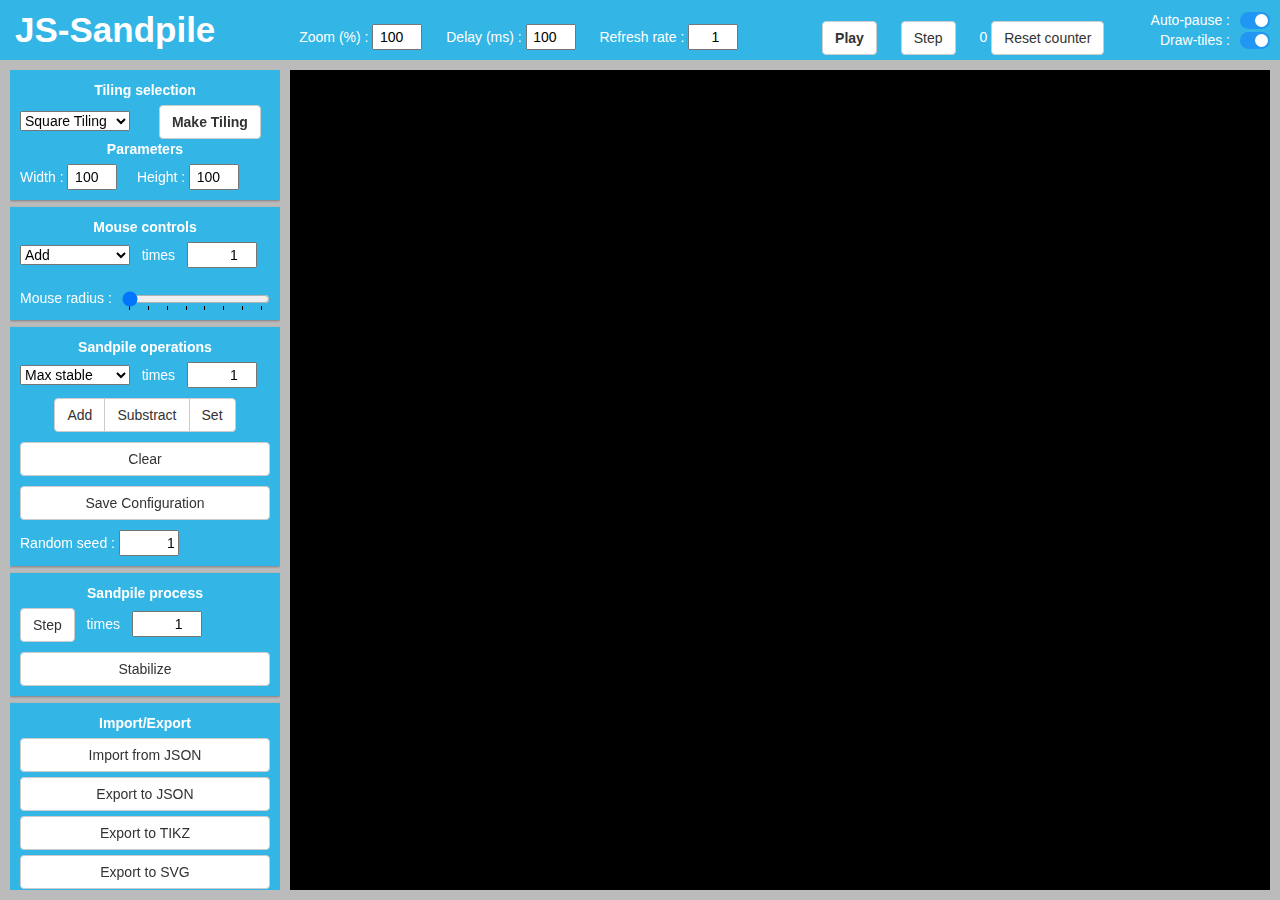
==== JS-Sandpile.html @ 8fccafa8 "Update JS-Sandpile.html" ====
<!DOCTYPE html>
<head>
	<meta charset="UTF-8">
	<title>JS-Sandpile</title>
	<link rel="icon" href="favicon.ico" />

	<!-- ####################################################### CSS IMPORTS -->
	<style>
		@import "./css/bootstrap.min.css";
		@import "./css/scrollbar.css";
		@import "./css/modal.css";
		@import "./css/elements.css";
	</style>
</head>
<body>
	<!-- ################################################################ UPPER BAR -->
	<header>
		<span style="margin-left:10px; margin-right:80px; font-size:35px; font-weight:bold;">JS-Sandpile</span>
		Zoom (%) :
			<input type="number" id="zoomLevel" style="margin-right:20px" oninput="set_zoom(this)" value="100" max="9999" step="10"/>
		Delay (ms) :
			<input type="number" id="delay" style="margin-right:20px" value="100" oninput="changeDelay(this);" min="0" max="10000"/>
		Refresh rate :
			<input type="number" id="IPF" style="margin-right:80px" value="1" oninput="changeIPS(this);" min="1" max="999"/>
		<button id="playButton" onclick="playPause(this)" class="btn btn-default" style="margin-right:20px; font-weight:bold;">Play</button>
		<button onclick="step()" style="margin-right:20px" class="btn btn-default">Step</button>
        <span id="number_of_steps"></span>
		<button onclick="reset_number_of_steps()" style="margin-right:20px" class="btn btn-default">Reset counter</button>

		<!-- <button id="stabilizeButton"  onclick="stabTiling()" class="btn btn-primary">Stabilize</button> -->

		<!-- Upper right alignment -->
		<span style="position:absolute; top:10px; right:50px"> Auto-pause : </span>
			<label class="switch" style="position:absolute; top:12px; right:10px">
			  <input type="checkbox" id="pauseToggle" checked = "true">
			  <span class="slider round"></span>
			</label>

		<!-- Upper right alignment -->
		<span style="position:absolute; top:30px; right:50px"> Draw-tiles : </span>
			<label class="switch" style="position:absolute; top:32px; right:10px">
			  <input type="checkbox" id="wireFrameToggle" oninput="enableWireFrame(this);" checked = "true">
			  <span class="slider round"></span>
			</label>

	</header>

	<!-- ################################################################ CONTROL (LEFT) BAR -->
	<nav>

		<!-- ############################################################ Main Controls -->
		<div id="main controls" class="controlGroup">
			<p class="groupTitle">Tiling selection</p>
				<select id="TilingSelect" onchange="hideParams()">
					<optgroup label="Regular">
						<option value="sqTiling">Square Tiling</option>
						<option value="hexTiling">Hexagonal Tiling</option>
						<option value="triTiling">Triangular Tiling</option>
						<option value="diamondTiling">Diamond Tiling</option>
						<option value="rectanglesTiling">Rectangles Tiling</option>
						<option value="crossTiling">Cross Tiling</option>
						<option value="prismPentTiling">Prismatic Pentagonal Tiling</option>
						<option value="gammaTiling">Gamma Tiling</option>
						<option value="travertinTiling">Travertin Tiling</option>
						<option value="rhombTriHex">Rhombitrihexagonal Tiling</option>
					</optgroup>
					<optgroup label="Cut and Project (via Mutligrid)">
						<option value="PenroseCutandproject">Penrose P3 (rhombus)</option>
						<option value="AmmannBeenkerCutandproject">Ammann-Beenker</option>
						<option value="TwelveFoldCutandproject">12-fold</option>
						<option value="nfold_simple">n-fold</option>
						<option value="GoldenOctogonalCutandproject">Golden octogonal (random shift)</option>
						<option value="RauzyCutandproject">Rauzy (random shift)</option>
					</optgroup>
					<optgroup label="Substitution: Penrose P2 (kite-dart)">
						<option value="P2sunbysubst">Sun</option>
						<option value="P2starbysubst">Star</option>
						<option value="P2lasercut">Laser-cut (adds knotches+engravings)</option>
					</optgroup>
					<optgroup label="Substitution: Penrose P3 (rhombus)">
						<option value="P3sunbysubst">Sun</option>
						<option value="P3star1bysubst">Star1</option>
						<option value="P3star2bysubst">Star2</option>
						<option value="P3sunbysubstNeighFatThin">Sun with fat-thin neighborhood</option>
						<option value="P3sunbysubstNeighFatFatThinThin">Sun with fat-fat thin-thin neighborhood</option>
						<option value="P3sunbysubstNeighNoFatFat">Sun with no-fat-fat neighborhood</option>
						<option value="P3sunbysubstNeighNoThinThin">Sun with no-thin-thin neighborhood</option>
						<option value="P3lasercut">Laser-cut (adds knotches+engravings)</option>
					</optgroup>
					<optgroup label="Substitution: Penrose P0 (from Robinson triangles)">
						<option value="penrose0">Half-kite</option>
						<option value="HKKDPenrose">Half-kite P2 (kite-dart)</option>
						<option value="HDKDPenrose">Half-dart P2 (kite-dart)</option>
						<option value="SunKDPenrose">Sun P2 (kite-dart)</option>
						<option value="StarKDPenrose">Star P2 (kite-dart)</option>
						<option value="HKRPenrose">Half-kite P3 (rhombus)</option>
						<option value="HDRPenrose">Half-dart P3 (rhombus)</option>
						<option value="SunRPenrose">Sun P3 (rhombus)</option>
						<option value="StarRPenrose">Star P3 (rhombus)</option>
					</optgroup>
					<optgroup label="Substitution: Others">
						<option value="A5bysubst">Ammann-Beenker</option>
						<option value="BB1bysubst">Birds and Bees 1</option>
						<option value="TriangleIncenter">Triangle Incenter</option>
						<option value="equithirdsSubstitution">Equithirds</option>
						<option value="stampflisSubstitution">Stampfli's 12-fold 1</option>
						<option value="A3bysubst">Ammann A3</option>
						<option value="DiamondTriangle">Diamond Triangle</option>
						<option value="bowtieHexaSubstitution">Bowtie Hexagon</option>
					</optgroup>
					<optgroup label="Symmetry Free">
						<option value="sqD2">D2 Square</option>
						<option value="sqD4">D4 Square</option>
					</optgroup>
					<optgroup label="Misc.">
						<option value="sqTilingMoore">Square Moore</option>
						<option value="sqTilingCircle">Square Tiling croped to circle</option>
						<option value="pythagorean">Pythagorean</option>
						<option value="truncSq">Truncated Square</option>
						<option value="truncSqTiling">Truncated Square v2</option>
						<option value="cairoPenta">Cairo Pentagonal</option>
						<option value="mooreSubset">Moore Subset</option>
					</optgroup>
					<optgroup label="Others">
						<option value="voronoiDiagram">Voronoi Diagram</option>
					</optgroup>

				</select>

				<!--<form id="postCustom" enctype="multipart/form-data" action="/upload/image" method="post">
					<input type="file" id="inputCustom" accept=".png,.jpg,.jpeg,.bmp" style="display:none;" />
				</form>-->
			<button onclick='drawTiling()' style="margin-left:25px; font-weight:bold;" class="btn btn-default">Make Tiling</button>
			<br>


			<!-- Tiling-specific controls -->
			<p class="groupTitle" id="paramTitle">Parameters</p>
			<!-- Square controls -->
			<div id="paramHide">
				<span id="p_width">
				Width :
					<input type="number" id="cW" min="0" value="100" style="width: 50px;" />
				</span>

				<span id="p_height">
				&nbsp; &nbsp; Height :
					<input type="number" id="cH" min="0" value="100" style="width: 50px;" />
				<br></span>

				<span id="p_size" style="display:none;">
				Size :
					<input type="number" id="size" min="0" value="20" style="width: 50px;" />
				<br></span>

				<!-- control for the n-fold cut-and-project tilings -->
				<span id="p_order" style="display:none;">
				Order :
					<input type="number" id="order" min="3" value="5" style="width=50px;" />
				<br></span>

				<!-- control for the selection of crop method for cut-and-project tilings -->
				<span id="p_cropMethod" style="display:none">
				Crop method :
					<select id="cropMethod">
                        <option value="maxCoord"> L&#8734; (maximum coordinate) </option>
                        <option value="sumCoord"> L1 (sum of coordinates) </option>
                        <option value="euclideanNorm"> L2 (Euclidean norm) </option>
					</select>
				<br></span>

				<!-- substitution controls -->
				<span id="p_iterations" style="display:none;">
				Iterations :
					<input type="number" style="width: 50px;" id="penroseIt" min="0" value="4"/>
				<br></span>

				<!-- laser cut controls -->

				<span id="p_knotchA" style="display:none;">
				Knotch type A :
					<select id="knotchA">
						<option value="trapezoid"> trapezoid </option>
						<option value="claw"> claw </option>
				  	    <option value="none"> none </option>
					</select>
				<br></span>

				<span id="p_knotchB" style="display:none;">
				Knotch type B :
					<select id="knotchB">
						<option value="trapezoid"> trapezoid </option>
						<option value="claw"> claw </option>
				  	    <option value="none"> none </option>
					</select>
				<br></span>

				<span id="p_kwidth" style="display:none;">
				Knotch width [0,1]:
					<input type="number" step=0.01 style="width: 50px;" id="kwidth" min="0" max="1" value="0.2"/>
				<br></span>

				<span id="p_kposi" style="display:none;">
				  Knotch position [0,1] :
				  <input type="number" step=0.01 style="width: 50px;" id="kposi" min="0" max="1" value="0.5"/>
				<br></span>

				<span id="p_kposlist" style="display:none;">
				Knotch position :
				  <select id="kposlist">
				  	<option value="along"> along engravings </option>
				  	<option value="center"> center of sides </option>
				  </select>
				<br></span>

				<span id="p_lineplace" style="display:none;">
				Line position [0,1]:
					<input type="number" step=0.01 style="width: 50px;" id="lineplace" min="0" max="1" value="0.22"/>
				<br></span>

				<span id="p_linespace" style="display:none;">
				Line space [0,1]:
					<input type="number" step=0.01 style="width: 50px;" id="linespace" min="0" max="1" value="0.04"/>
				<br></span>

				<!-- control for the Moore subneighborhoods -->
				<span id="p_subneighborhood" style="display:none;">
				Sub-neighborhood :
					<input type="number" id="subneighborhood" min="1" max="255" value="39" style="width=50px;" />
				<br></span>

				<!-- indicate which neighbors function to use -->
				<span id="p_neighborFunc" style="display:none;">
				Neighbor function :
				<select id="neighborFunc">
					<option title="One grain to each edge" value=0> To each edge </option>
					<option title="One grain to each neighbor and edge in the void" value=1> To each neighbor </option>
					<option title="One grain to each shared edge part and edge in the void" value=2> To each shared part </option>
				</select>
				<br></span>
			</div>
		</div> <!-- Main controls  -->

		<!-- ############################################################ Mouse Controls -->
		<div id="mouse controls" class="controlGroup">
			<p class="groupTitle">Mouse controls</p>
			<select id="mouseOperation">
			  <option value="addOne">Add</option>
			  <option value="rmOne">Remove</option>
			  <option value="setOne">Set</option>
			  <option value="select">Select</option>
			</select>
			<div id="maskMouseRepeat" style="display:inline;">
			&nbsp;&nbsp;times&nbsp;&nbsp;
			<input type="number" id="mouseOperationRepeat" value="1" min="0" max="999999"style="width: 70px;" />
			</div>
			<br><br>
			<div style="display:flex;">
			  Mouse radius :
			  <input type="range" min="1" max="8" value="1" step="1" id="brushRange" style="width:150px;margin-left:10px;" list="steplist">
			  <datalist id="steplist">
				<option>1</option>
				<option>2</option>
				<option>3</option>
				<option>4</option>
				<option>5</option>
				<option>6</option>
				<option>7</option>
				<option>8</option>
			</datalist>
			</div>
		</div> <!-- Mouse controls -->

		<!-- ############################################################ Operations / Secondary Controls -->
		<div id="secondary controls" class="controlGroup">
			<p class="groupTitle">Sandpile operations</p>
			<select id="complexOperationValue">
			  <option value="MaxS">Max stable</option>
			  <option value="OneE">One Everywhere</option>
			  <option value="Dual">Dual</option>
			  <option value="Iden">Identity</option>
			  <option value="Inve">Inverse</option>
			  <option value="Rand">Random</option>
			  <option value="Burn">Burning</option>
			</select>
			<div id="complexTimesMask" style="display:inline;">
				&nbsp;&nbsp;times&nbsp;&nbsp;
				<input type="number" id="complexOperationRepeat" min="0" value="1" max="999999" style="width: 70px;" />
			</div>
			<br>
			<div style="margin-left:auto; margin-right:auto; display:table; margin-top:10px;" class="btn-group">
				<button id="complexOperationAdd" onclick="complexOperationAdd()" class="btn btn-default">Add</button>

				<button id="complexOperationSub" onclick="complexOperationSub()" class="btn btn-default">Substract</button>

				<button id="complexOperationSet" onclick="complexOperationSet()" class="btn btn-default">Set</button>
			</div>
			<button onclick="clearTiling()" class="btn btn-default" style="margin-top:10px;display: table;width: -webkit-fill-available;">Clear</button>
			<button id="saveConfig" onclick="saveConfiguration()" style="margin-top:10px;display: table;width: -webkit-fill-available;;" class="btn btn-default">Save Configuration</button>

			<!-- Random Seeding -->
			<div id="seedMask" style="margin-top:10px;">
				Random seed :
				<input id="randSeed" value="1" oninput="changeSeed(this);" style="width: 60px;" />
			</div>
		</div> <!-- Operations controls -->

		<!-- ############################################################ Stabilization -->
		<div class="controlGroup">
			<p class="groupTitle">Sandpile process</p>
		    <button onclick="steps()" class="btn btn-default">Step</button>
			&nbsp;&nbsp;times&nbsp;&nbsp;
			<input type="number" id="stepsRepeat" value="1" min="1" max="999999"style="width: 70px;" />
            <br>
			<div style="margin-left:auto; margin-right:auto; margin-top:10px; display:grid">
		        <button onclick="stabTiling()" class="btn btn-default">Stabilize</button>
            </div>
        </div>

		<!-- ############################################################ Import/Export -->
		<div class="controlGroup">
			<!-- File importing -->
			<p class="groupTitle">Import/Export</p>
			<div style="margin-left:auto; margin-right:auto; display:grid">
				<label for="files" class="btn btn-default">
					Import from JSON
				</label>
				<button id="createjson" style="margin-top:5px;" class="btn btn-default">Export to JSON</button>
				<button id="createtikz" style="margin-top:5px;" class="btn btn-default">Export to TIKZ</button>
				<button id="createsvg" style="margin-top:5px;" class="btn btn-default">Export to SVG</button>
				<button id="createsvglasercut" style="margin-top:5px;" class="btn btn-default">Export to SVG for laser cut</button>
			    <div style="margin-top:10px;margin-left:auto;margin-right:0;">
				Side length :
				<input type="number" id="SL" min="0" value="20" step="0.1" style="width: 60px;" />
                </div>
			    <div style="margin-left:auto;margin-right:0;">
				Side width :
				<input type="number" id="SW" min="0" value="2" step="0.1" style="width: 60px;" />
                </div>
			    <div style="margin-left:auto;margin-right:0;">
				Height :
				<input type="number" id="H" min="0" value="3" step="0.1" style="width: 60px;" />
                </div>
			    <div style="margin-left:auto;margin-right:0;">
				Hole radius :
				<input type="number" id="HR" min="0" value="1.2" step="0.1" style="width: 60px;" />
                </div>
				<button id="createopenscad" style="margin-top:5px;" class="btn btn-default">Export to openscad for 3d print</button>
				<label for="filesPIC" class="btn btn-default" style="margin-top:5px;">
					Square Tiling from image
				</label>
			</div>

			<!-- File button not displayed, and a JS command clicks on them. -->
			<input type="file" id="files" name="files[]" accept=".JSON" multiple style="display:none;" />
			<input type="file" id="filesPIC" name="files2[]" accept=".png,.jpg,.jpeg,.bmp" multiple style="display:none;" />
			<output id="list" style="display:none;"></output>

			<a download="sandpile.json" id="downloadlink" style="display: none">Download</a>
        </div>

		<!-- ############################################################ Misc Controls -->
		<div class="controlGroup">
			<p class="groupTitle">Misc controls</p>
			<button id="colorButton"  style="margin-left:auto;margin-right:auto;display:block;" class="btn btn-default">Change colors</button>
        </div>

		<!-- ############################################################ Informations -->
		<div  class="controlGroup" style="height:400px; position:relative;">
			<p class="groupTitle">Informations</p>

			<span id="tileInfo">Selected tile info</span>

			<br>
			<button id="statsButton" style="position:absolute; top:32px; right:10px;" onclick="show_stats()" class="btn btn-default"> Get stats </button>
			<br>
			<p id="statsInfo"></p>

			<button id="createStats" style="position:absolute; bottom:10px; left:10px;" class="btn btn-default">Stabilization stats file</button>
        </div>

		<!-- ############################################################ Roundness -->
		<div class="controlGroup" style="height:360px;">
			<p class="groupTitle">Roundness</p>
            <!-- Animate -->
			Animate :
			<label class="switch" style="margin-top:5px">
			  <input type="checkbox" id="roundAnimate" checked = "true">
			  <span class="slider round"></span>
			</label>
            <!-- Roundness buttons-->
			<div style="margin-left:auto; margin-right:auto; display:grid">
              <!-- Roundness file -->
              <button id="createRoundness" style="margin-top:5px;" class="btn btn-default">Compute roundness file</button>
              <!-- Roundness fast -->
              <button id="createRoundnessFast" style="margin-top:5px;" class="btn btn-default">Fast (circle shrink only)</button>
              <!-- Export frontier to tikz -->
              <button id="export_frontierTikz" onclick="export_frontierTikz()" style="margin-top:5px;" class="btn btn-default">Export frontier to TIKZ</button>
            </div>
            <!-- Show radii and current roundness -->
            <div style="margin-top:10px;">
              <!-- Radii -->
              Show Xscribed radii :
			  <label class="switch" style="">
			    <input type="checkbox" id="radiiShow" oninput="radii(this);">
			    <span class="slider round"></span>
			  </label>
              <br>
              <!-- Roundness now -->
              Show current roundness :
			  <label class="switch" style="">
			    <input type="checkbox" id="roundShow" oninput="roundness(this);">
			    <span class="slider round"></span>
			  </label>
              <br>
              <p id="radiiInfo" style="margin-top:5px;"><br><br></p>
              <p id="roundInfo" style="margin-top:5px;"><br><br></p>
            </div>
        </div>

		<!-- ############################################################ Harmonics -->
		<div class="controlGroup">
			<p class="groupTitle">Harmonics</p>
            <!-- Harmonics -->
			<select id="harmonicValue" style="width:100px">
			  <option value="1A">1A</option>
			  <option value="1B">1B</option>
			  <option value="2A">2A</option>
			  <option value="2B">2B</option>
			  <option value="3A">3A</option>
			  <option value="3B">3B</option>
			  <option value="4A">4A</option>
			  <option value="4B">4B</option>
			</select>
			<button onclick='currentTiling.apply_harmonic()' style="margin-left:10px;" class="btn btn-default ">Apply Harmonic</button>
            <br />
        </div>

		<!-- ############################################################ Batch procesings -->
		<div class="controlGroup">
			<p class="groupTitle">Batch processings</p>
			<div style="margin-left:auto; margin-right:auto; display:grid">
              <button id="batch_identities" onclick="batch_identities()" style="margin-top:5px;font-family: monospace;" class="btn btn-default">batch_identities()</button>
              <button id="batch_roundness" onclick="batch_roundness()" style="margin-top:5px;font-family: monospace;" class="btn btn-default">batch_roundness()</button>
              <button id="batch_frontiers" onclick="batch_frontiers()" style="margin-top:5px;font-family: monospace;" class="btn btn-default">batch_frontiers()</button>
              <button id="batch_identities_diff" onclick="batch_identities_diff()" style="margin-top:5px;font-family: monospace;" class="btn btn-default">batch_identities_diff()</button>
            </div>
        </div>

		<!-- ############################################################ Credits -->
		<div class="credits">
          <img src="./css/cc-heart.png" style="height:16px">
          <a href="https://creativecommons.org/licenses/by/4.0/">CC-BY</a><br />
          Valentin Darrigo<br />
          Jeremy Fersula<br />
          Kevin Perrot<br />
          See the <a href="https://github.com/huacayacauh/JS-Sandpile/wiki">wiki</a>
          and <a href="https://github.com/huacayacauh/JS-Sandpile/">code</a> on github
		</div>

	</nav> <!-- ######################################################### End of Control bar -->


	<!-- ################################################################ Color picking window -->
	<div id="colors" class="modal">
	  <div class="modal-content">
		<span class="close">&times;</span>
	  </div>
	</div>

	<!-- ################################################################ Canvas -->
	<div class="canvasDiv" id="canvasHolder">
	</div>

	<!-- ################################################################ JS Imports -->
	<script src="./js/Utils/jquery.min.js"></script>
	<script src="./js/Utils/three.min.js"></script>
	<script src="./js/Utils/OrthographicTrackballControls.js"></script>
	<script src="./js/Utils/bootstrap.min.js"></script>
	<script src="./js/Utils/earcut.js"></script>
    <script src="./js/Utils/Geometry.js"></script>
    <script src="./js/Utils/Matrix.js"></script>
    <script src="./js/Utils/Combinatorics.js"></script>
    <script src="./js/Utils/Crop.js"></script>
	<script src="./js/Utils/jszip.min.js"></script>
	<script src="./js/Utils/FileSaver.min.js"></script>
	<script src="./js/Utils/gpu-browser.min.js"></script>

	<script src="./js/Tiling.js"></script>

	<script src="./js/TilingPresets/HexTiling.js"></script>
	<script src="./js/TilingPresets/TriTiling.js"></script>
	<script src="./js/TilingPresets/PenroseTiling.js"></script>
	<script src="./js/TilingPresets/CustomSquareTiling.js"></script>
	<script src="./js/TilingPresets/SquareTiling.js"></script>
	<script src="./js/TilingPresets/Pythagorean.js"></script>
	<script src="./js/TilingPresets/TruncSquare.js"></script>
	<script src="./js/TilingPresets/CairoPentagonal.js"></script>
	<script src="./js/TilingPresets/PenroseP0.js"></script>
	<script src="./js/TilingPresets/DiamondTiling.js"></script>
	<script src="./js/TilingPresets/RectanglesTiling.js"></script>
	<script src="./js/TilingPresets/CrossTiling.js"></script>
	<script src="./js/TilingPresets/PrismPentagonalTiling.js"></script>
	<script src="./js/TilingPresets/GammaTiling.js"></script>
	<script src="./js/TilingPresets/TravertinTiling.js"></script>
	<script src="./js/TilingPresets/TruncatedSquareTiling.js"></script>
	<script src="./js/TilingPresets/RhombitrihexagonalTiling.js"></script>

    <script src="./js/TilingPresets/SubstitutionAPI.js"></script>
    <script src="./js/TilingPresets/PenroseP2Substitution.js"></script>
    <script src="./js/TilingPresets/PenroseP3Substitution.js"></script>
    <script src="./js/TilingPresets/AmmannBeenkerA5Substitution.js"></script>
    <script src="./js/TilingPresets/BirdsBeesSubstitution.js"></script>
    <script src="./js/TilingPresets/TriangleSubstitution.js"></script>
	<script src="./js/TilingPresets/EquithirdsSubstitution.js"></script>
	<script src="./js/TilingPresets/StampflisSubstitution.js"></script>
	<script src="./js/TilingPresets/DiamondTriangleSubstitution.js"></script>
	<script src="./js/TilingPresets/AmmannA3Substitution.js"></script>
	<script src="./js/TilingPresets/BowtieHexagonSubstitution.js"></script>

    <script src="./js/TilingPresets/CutAndProjectViaMultigrid.js"></script>

	<script src="./js/TilingPresets/MooreSubsets.js"></script>

	<script src="./js/TilingPresets/VoronoiDiagram.js"></script>

	<script src="./js/Features/ChangeDisplay.js"></script>
	<script src="./js/Features/ImportExport.js"></script>
	<script src="./js/Features/Stats.js"></script>
	<script src="./js/Features/Harmonics.js"></script>
	<script src="./js/Features/Roundness.js"></script>
	<script src="./js/Features/Batch_processings.js"></script>

    <script src="./js/Utils/Knotches.js"></script>

	<script src="./js/app.js"></script>

</body> <!-- ############################################################ End. -->
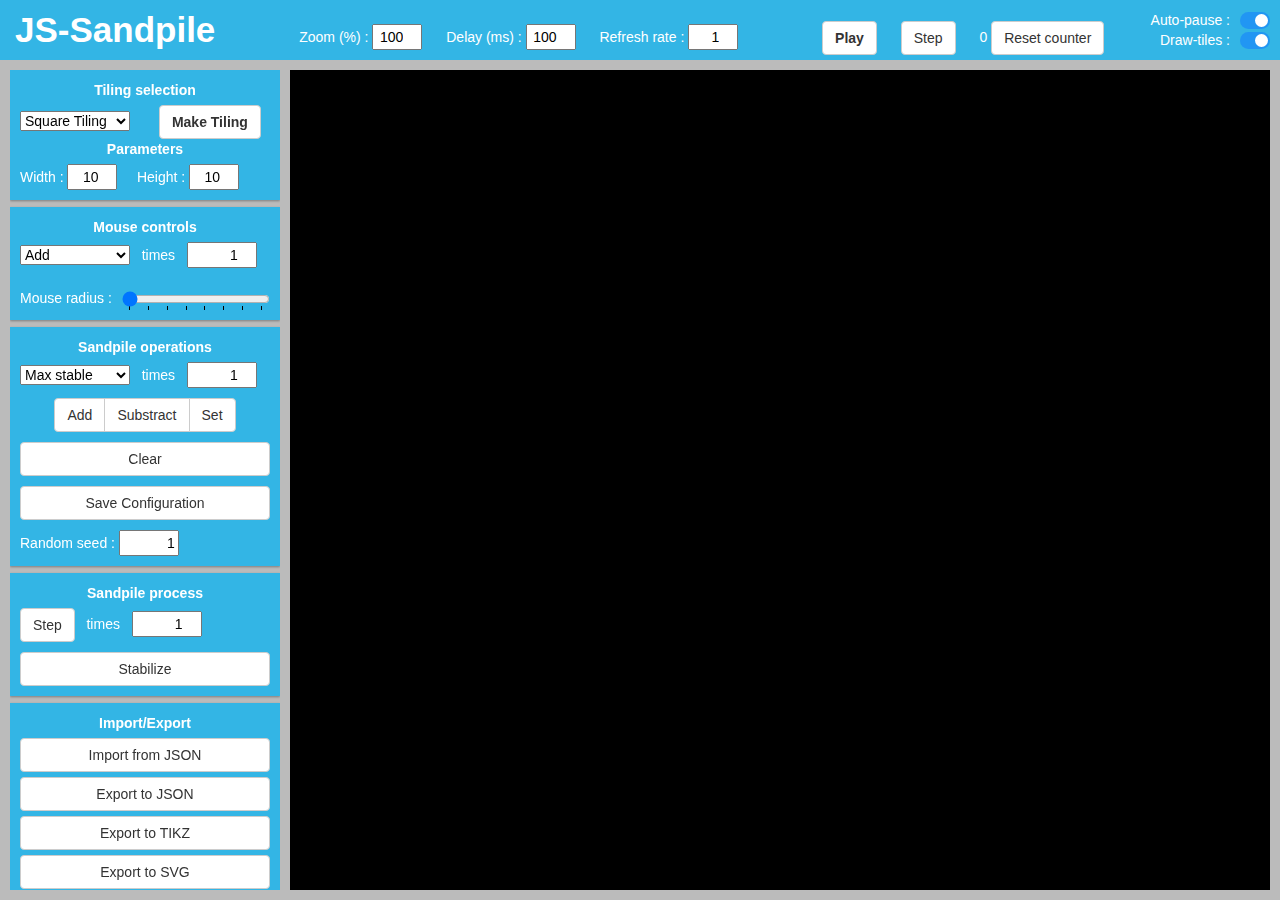
==== commit 2cef4561: "Replace `=` with `:` in inline CSS" ====
--- a/JS-Sandpile.html
+++ b/JS-Sandpile.html
@@ -56,13 +56,6 @@
 						<option value="sqTiling">Square Tiling</option>
 						<option value="hexTiling">Hexagonal Tiling</option>
 						<option value="triTiling">Triangular Tiling</option>
-						<option value="diamondTiling">Diamond Tiling</option>
-						<option value="rectanglesTiling">Rectangles Tiling</option>
-						<option value="crossTiling">Cross Tiling</option>
-						<option value="prismPentTiling">Prismatic Pentagonal Tiling</option>
-						<option value="gammaTiling">Gamma Tiling</option>
-						<option value="travertinTiling">Travertin Tiling</option>
-						<option value="rhombTriHex">Rhombitrihexagonal Tiling</option>
 					</optgroup>
 					<optgroup label="Cut and Project (via Mutligrid)">
 						<option value="PenroseCutandproject">Penrose P3 (rhombus)</option>
@@ -102,11 +95,6 @@
 						<option value="A5bysubst">Ammann-Beenker</option>
 						<option value="BB1bysubst">Birds and Bees 1</option>
 						<option value="TriangleIncenter">Triangle Incenter</option>
-						<option value="equithirdsSubstitution">Equithirds</option>
-						<option value="stampflisSubstitution">Stampfli's 12-fold 1</option>
-						<option value="A3bysubst">Ammann A3</option>
-						<option value="DiamondTriangle">Diamond Triangle</option>
-						<option value="bowtieHexaSubstitution">Bowtie Hexagon</option>
 					</optgroup>
 					<optgroup label="Symmetry Free">
 						<option value="sqD2">D2 Square</option>
@@ -117,12 +105,8 @@
 						<option value="sqTilingCircle">Square Tiling croped to circle</option>
 						<option value="pythagorean">Pythagorean</option>
 						<option value="truncSq">Truncated Square</option>
-						<option value="truncSqTiling">Truncated Square v2</option>
 						<option value="cairoPenta">Cairo Pentagonal</option>
 						<option value="mooreSubset">Moore Subset</option>
-					</optgroup>
-					<optgroup label="Others">
-						<option value="voronoiDiagram">Voronoi Diagram</option>
 					</optgroup>
 
 				</select>
@@ -140,12 +124,12 @@
 			<div id="paramHide">
 				<span id="p_width">
 				Width :
-					<input type="number" id="cW" min="0" value="100" style="width: 50px;" />
+					<input type="number" id="cW" min="0" value="10" style="width: 50px;" />
 				</span>
 
 				<span id="p_height">
 				&nbsp; &nbsp; Height :
-					<input type="number" id="cH" min="0" value="100" style="width: 50px;" />
+					<input type="number" id="cH" min="0" value="10" style="width: 50px;" />
 				<br></span>
 
 				<span id="p_size" style="display:none;">
@@ -156,7 +140,7 @@
 				<!-- control for the n-fold cut-and-project tilings -->
 				<span id="p_order" style="display:none;">
 				Order :
-					<input type="number" id="order" min="3" value="5" style="width=50px;" />
+					<input type="number" id="order" min="3" value="5" style="width: 50px;" />
 				<br></span>
 
 				<!-- control for the selection of crop method for cut-and-project tilings -->
@@ -226,17 +210,7 @@
 				<!-- control for the Moore subneighborhoods -->
 				<span id="p_subneighborhood" style="display:none;">
 				Sub-neighborhood :
-					<input type="number" id="subneighborhood" min="1" max="255" value="39" style="width=50px;" />
-				<br></span>
-
-				<!-- indicate which neighbors function to use -->
-				<span id="p_neighborFunc" style="display:none;">
-				Neighbor function :
-				<select id="neighborFunc">
-					<option title="One grain to each edge" value=0> To each edge </option>
-					<option title="One grain to each neighbor and edge in the void" value=1> To each neighbor </option>
-					<option title="One grain to each shared edge part and edge in the void" value=2> To each shared part </option>
-				</select>
+					<input type="number" id="subneighborhood" min="1" max="255" value="39" style="width: 50px;" />
 				<br></span>
 			</div>
 		</div> <!-- Main controls  -->
@@ -484,7 +458,7 @@
     <script src="./js/Utils/Crop.js"></script>
 	<script src="./js/Utils/jszip.min.js"></script>
 	<script src="./js/Utils/FileSaver.min.js"></script>
-	<script src="./js/Utils/gpu-browser.min.js"></script>
+	<!--<script src="./js/Utils/gpu-browser.min.js"></script>-->
 
 	<script src="./js/Tiling.js"></script>
 
@@ -497,14 +471,6 @@
 	<script src="./js/TilingPresets/TruncSquare.js"></script>
 	<script src="./js/TilingPresets/CairoPentagonal.js"></script>
 	<script src="./js/TilingPresets/PenroseP0.js"></script>
-	<script src="./js/TilingPresets/DiamondTiling.js"></script>
-	<script src="./js/TilingPresets/RectanglesTiling.js"></script>
-	<script src="./js/TilingPresets/CrossTiling.js"></script>
-	<script src="./js/TilingPresets/PrismPentagonalTiling.js"></script>
-	<script src="./js/TilingPresets/GammaTiling.js"></script>
-	<script src="./js/TilingPresets/TravertinTiling.js"></script>
-	<script src="./js/TilingPresets/TruncatedSquareTiling.js"></script>
-	<script src="./js/TilingPresets/RhombitrihexagonalTiling.js"></script>
 
     <script src="./js/TilingPresets/SubstitutionAPI.js"></script>
     <script src="./js/TilingPresets/PenroseP2Substitution.js"></script>
@@ -512,17 +478,10 @@
     <script src="./js/TilingPresets/AmmannBeenkerA5Substitution.js"></script>
     <script src="./js/TilingPresets/BirdsBeesSubstitution.js"></script>
     <script src="./js/TilingPresets/TriangleSubstitution.js"></script>
-	<script src="./js/TilingPresets/EquithirdsSubstitution.js"></script>
-	<script src="./js/TilingPresets/StampflisSubstitution.js"></script>
-	<script src="./js/TilingPresets/DiamondTriangleSubstitution.js"></script>
-	<script src="./js/TilingPresets/AmmannA3Substitution.js"></script>
-	<script src="./js/TilingPresets/BowtieHexagonSubstitution.js"></script>
 
     <script src="./js/TilingPresets/CutAndProjectViaMultigrid.js"></script>
 
 	<script src="./js/TilingPresets/MooreSubsets.js"></script>
-
-	<script src="./js/TilingPresets/VoronoiDiagram.js"></script>
 
 	<script src="./js/Features/ChangeDisplay.js"></script>
 	<script src="./js/Features/ImportExport.js"></script>
@@ -535,4 +494,11 @@
 
 	<script src="./js/app.js"></script>
 
+	<script>
+		drawTiling();
+		zL = document.getElementById('zoomLevel');
+		zL.value = 2000;
+		set_zoom(zL);
+	</script>
+
 </body> <!-- ############################################################ End. -->
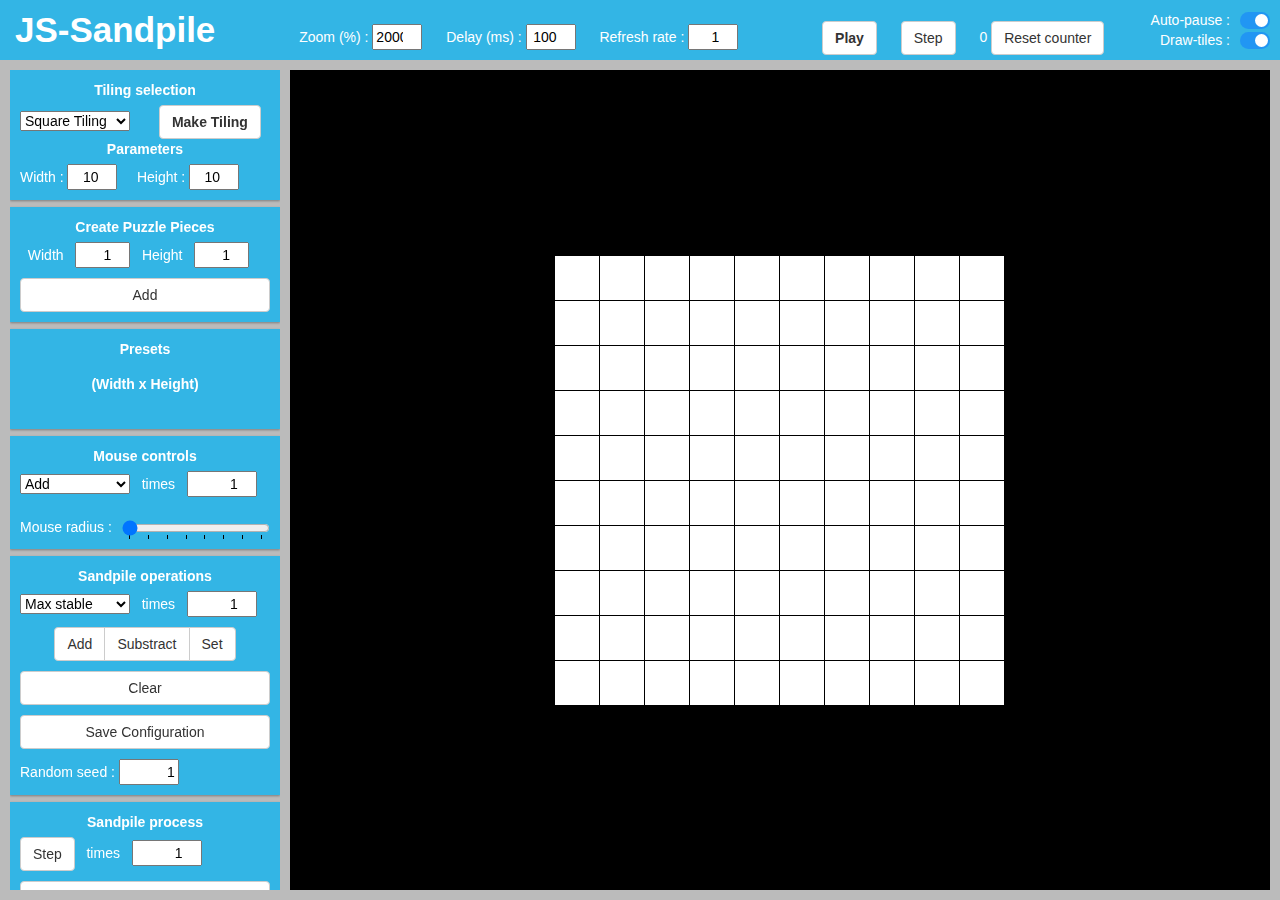
==== commit 4e8384e1: "initial styling for preset controls" ====
--- a/JS-Sandpile.html
+++ b/JS-Sandpile.html
@@ -215,6 +215,29 @@
 			</div>
 		</div> <!-- Main controls  -->
 
+		<!-- ############################################################ Puzzle Piece Creation-->
+		<div id="preset controls" class="controlGroup">
+			<p class="groupTitle">Create Puzzle Pieces</p>
+			<div id="maskMouseRepeat" style="display:inline;">
+			&nbsp;&nbsp;Width&nbsp;&nbsp;
+			<input type="number" id="pieceWidth" value="1" min="0" max="999999"style="width: 55px;" />
+			</div>
+			<div id="maskMouseRepeat" style="display:inline;">
+				&nbsp;&nbsp;Height&nbsp;&nbsp;
+				<input type="number" id="pieceHeight" value="1" min="0" max="999999"style="width: 55px;" />
+			</div>
+			<br>
+			<button id="puzzlePieceCreate" onclick="puzzlePieceCreate()" class="btn btn-default" style="margin-top:10px;display: table;width: -webkit-fill-available;">Add</button>
+		</div> 
+		<!-- ############################################################ Puzzle Pieces-->
+		<div id="presets" class="controlGroup">
+			<p class="groupTitle">Presets</p>
+			<ul id="presetList" style="margin-left: 0; display: flex; flex-direction: column; align-items: center; list-style: none; padding-left: 0">
+				<p>
+					<label id="presetSelectID" for="placeholderPreset1" style="margin-top:10px;display: block;width: -webkit-fill-available;">(Width x Height)</button>
+				</p>
+			</ul>
+		</div>
 		<!-- ############################################################ Mouse Controls -->
 		<div id="mouse controls" class="controlGroup">
 			<p class="groupTitle">Mouse controls</p>
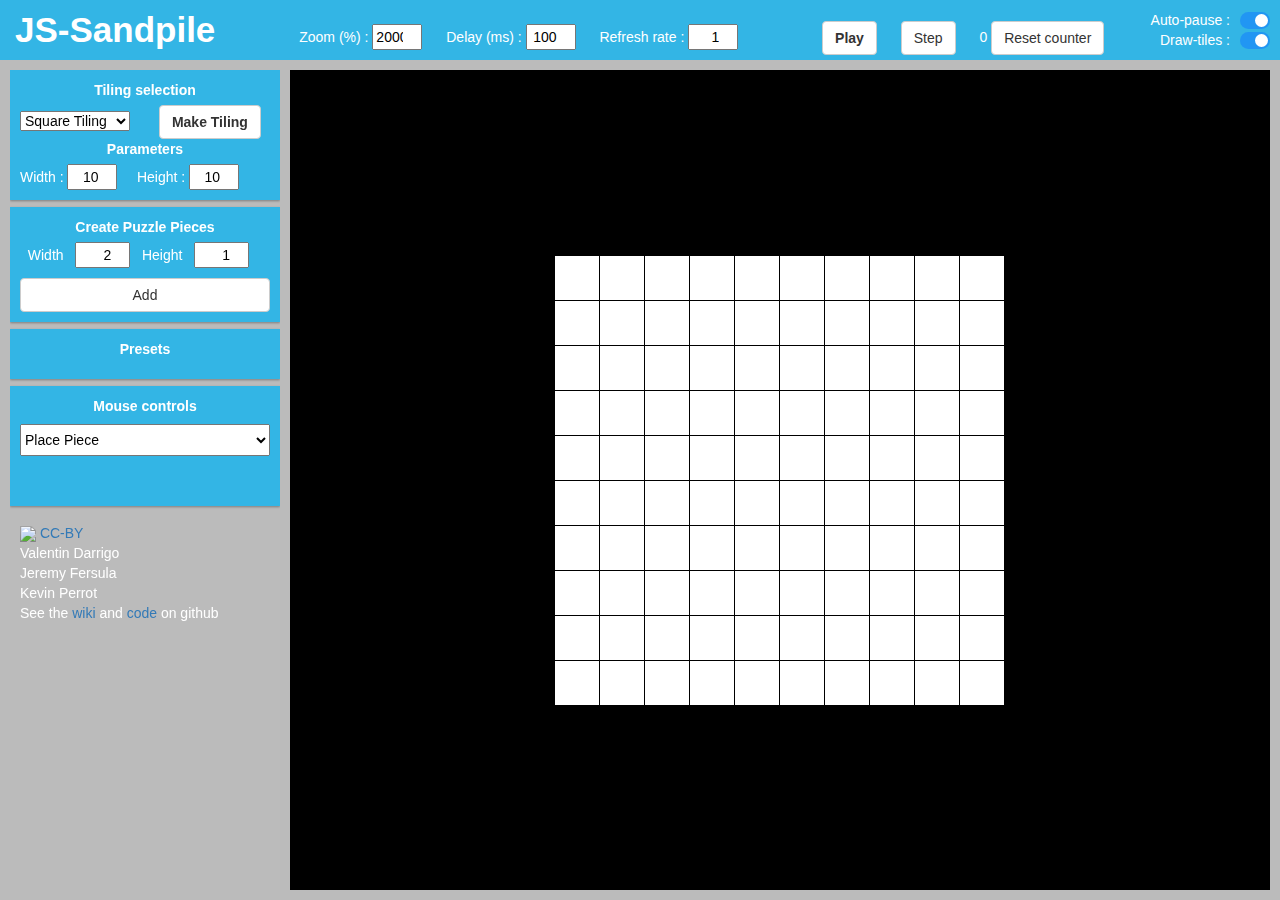
==== commit 2c96b497: "remove puzzle piece" ====
--- a/JS-Sandpile.html
+++ b/JS-Sandpile.html
@@ -216,43 +216,38 @@
 		</div> <!-- Main controls  -->
 
 		<!-- ############################################################ Puzzle Piece Creation-->
-		<div id="preset controls" class="controlGroup">
+		<div id="puzzle piece preset creation controls" class="controlGroup">
 			<p class="groupTitle">Create Puzzle Pieces</p>
 			<div id="maskMouseRepeat" style="display:inline;">
 			&nbsp;&nbsp;Width&nbsp;&nbsp;
-			<input type="number" id="pieceWidth" value="1" min="0" max="999999"style="width: 55px;" />
+			<input type="number" id="pieceWidth" value="2" min="1" max="999999"style="width: 55px;" />
 			</div>
 			<div id="maskMouseRepeat" style="display:inline;">
 				&nbsp;&nbsp;Height&nbsp;&nbsp;
-				<input type="number" id="pieceHeight" value="1" min="0" max="999999"style="width: 55px;" />
+				<input type="number" id="pieceHeight" value="1" min="1" max="999999"style="width: 55px;" />
 			</div>
 			<br>
 			<button id="puzzlePieceCreate" onclick="puzzlePieceCreate()" class="btn btn-default" style="margin-top:10px;display: table;width: -webkit-fill-available;">Add</button>
 		</div> 
 		<!-- ############################################################ Puzzle Pieces-->
-		<div id="presets" class="controlGroup">
+		<div id="puzzle piece preset selection controls" class="controlGroup" display="grid">
 			<p class="groupTitle">Presets</p>
-			<ul id="presetList" style="margin-left: 0; display: flex; flex-direction: column; align-items: center; list-style: none; padding-left: 0">
-				<p>
-					<label id="presetSelectID" for="placeholderPreset1" style="margin-top:10px;display: block;width: -webkit-fill-available;">(Width x Height)</button>
-				</p>
+			<ul id="presetList" style="margin-left: 0; padding-left: 0" display="grid">
 			</ul>
 		</div>
 		<!-- ############################################################ Mouse Controls -->
 		<div id="mouse controls" class="controlGroup">
 			<p class="groupTitle">Mouse controls</p>
-			<select id="mouseOperation">
-			  <option value="addOne">Add</option>
-			  <option value="rmOne">Remove</option>
-			  <option value="setOne">Set</option>
-			  <option value="select">Select</option>
+			<select id="mouseOperation" style="margin-top: 8px;height: 32px;display: table;width: -webkit-fill-available;">
+			  <option value="placeOne">Place Piece</option>
+			  <option value="rmOne">Remove Piece</option>
 			</select>
-			<div id="maskMouseRepeat" style="display:inline;">
-			&nbsp;&nbsp;times&nbsp;&nbsp;
-			<input type="number" id="mouseOperationRepeat" value="1" min="0" max="999999"style="width: 70px;" />
-			</div>
 			<br><br>
-			<div style="display:flex;">
+			<div id="maskMouseRepeat" style="display:none;">
+				&nbsp;&nbsp;times&nbsp;&nbsp;
+				<input type="number" id="mouseOperationRepeat" value="1" min="0" max="999999"style="width: 70px;" />
+				</div>
+			<div style="display:none;">
 			  Mouse radius :
 			  <input type="range" min="1" max="8" value="1" step="1" id="brushRange" style="width:150px;margin-left:10px;" list="steplist">
 			  <datalist id="steplist">
@@ -268,6 +263,7 @@
 			</div>
 		</div> <!-- Mouse controls -->
 
+		<div style="display: none">
 		<!-- ############################################################ Operations / Secondary Controls -->
 		<div id="secondary controls" class="controlGroup">
 			<p class="groupTitle">Sandpile operations</p>
@@ -443,7 +439,7 @@
               <button id="batch_identities_diff" onclick="batch_identities_diff()" style="margin-top:5px;font-family: monospace;" class="btn btn-default">batch_identities_diff()</button>
             </div>
         </div>
-
+		</div>
 		<!-- ############################################################ Credits -->
 		<div class="credits">
           <img src="./css/cc-heart.png" style="height:16px">
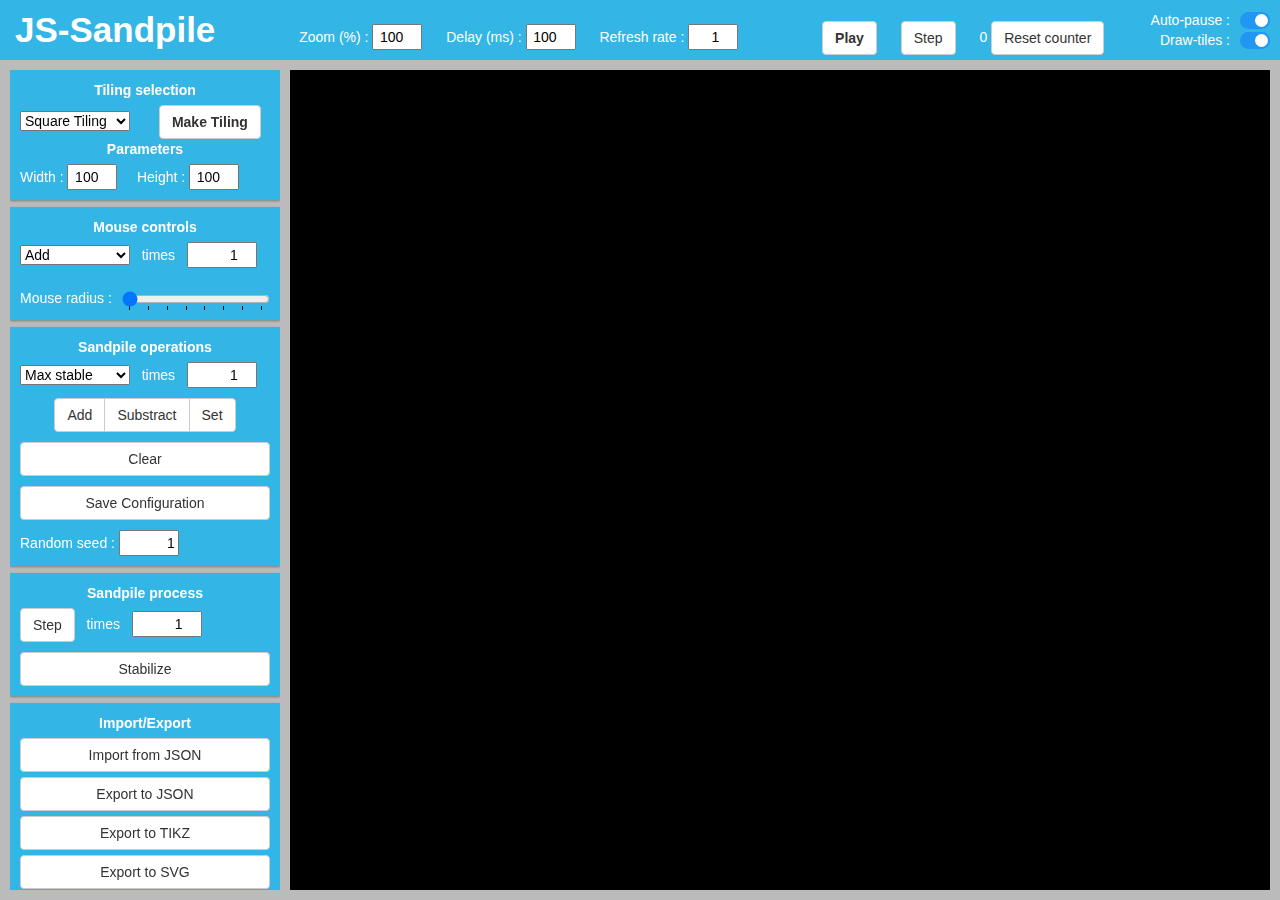
==== commit a315c069: "Penrose triangles (P0) from multigrid P2 (rhombus)" ====
--- a/JS-Sandpile.html
+++ b/JS-Sandpile.html
@@ -64,6 +64,7 @@
 						<option value="nfold_simple">n-fold</option>
 						<option value="GoldenOctogonalCutandproject">Golden octogonal (random shift)</option>
 						<option value="RauzyCutandproject">Rauzy (random shift)</option>
+						<option value="P0splitP3">Penrose P0 (triangles)</option>
 					</optgroup>
 					<optgroup label="Substitution: Penrose P2 (kite-dart)">
 						<option value="P2sunbysubst">Sun</option>
@@ -124,12 +125,12 @@
 			<div id="paramHide">
 				<span id="p_width">
 				Width :
-					<input type="number" id="cW" min="0" value="10" style="width: 50px;" />
+					<input type="number" id="cW" min="0" value="100" style="width: 50px;" />
 				</span>
 
 				<span id="p_height">
 				&nbsp; &nbsp; Height :
-					<input type="number" id="cH" min="0" value="10" style="width: 50px;" />
+					<input type="number" id="cH" min="0" value="100" style="width: 50px;" />
 				<br></span>
 
 				<span id="p_size" style="display:none;">
@@ -140,7 +141,7 @@
 				<!-- control for the n-fold cut-and-project tilings -->
 				<span id="p_order" style="display:none;">
 				Order :
-					<input type="number" id="order" min="3" value="5" style="width: 50px;" />
+					<input type="number" id="order" min="3" value="5" style="width=50px;" />
 				<br></span>
 
 				<!-- control for the selection of crop method for cut-and-project tilings -->
@@ -210,44 +211,26 @@
 				<!-- control for the Moore subneighborhoods -->
 				<span id="p_subneighborhood" style="display:none;">
 				Sub-neighborhood :
-					<input type="number" id="subneighborhood" min="1" max="255" value="39" style="width: 50px;" />
+					<input type="number" id="subneighborhood" min="1" max="255" value="39" style="width=50px;" />
 				<br></span>
 			</div>
 		</div> <!-- Main controls  -->
 
-		<!-- ############################################################ Puzzle Piece Creation-->
-		<div id="puzzle piece preset creation controls" class="controlGroup">
-			<p class="groupTitle">Create Puzzle Pieces</p>
-			<div id="maskMouseRepeat" style="display:inline;">
-			&nbsp;&nbsp;Width&nbsp;&nbsp;
-			<input type="number" id="pieceWidth" value="2" min="1" max="999999"style="width: 55px;" />
-			</div>
-			<div id="maskMouseRepeat" style="display:inline;">
-				&nbsp;&nbsp;Height&nbsp;&nbsp;
-				<input type="number" id="pieceHeight" value="1" min="1" max="999999"style="width: 55px;" />
-			</div>
-			<br>
-			<button id="puzzlePieceCreate" onclick="puzzlePieceCreate()" class="btn btn-default" style="margin-top:10px;display: table;width: -webkit-fill-available;">Add</button>
-		</div> 
-		<!-- ############################################################ Puzzle Pieces-->
-		<div id="puzzle piece preset selection controls" class="controlGroup" display="grid">
-			<p class="groupTitle">Presets</p>
-			<ul id="presetList" style="margin-left: 0; padding-left: 0" display="grid">
-			</ul>
-		</div>
 		<!-- ############################################################ Mouse Controls -->
 		<div id="mouse controls" class="controlGroup">
 			<p class="groupTitle">Mouse controls</p>
-			<select id="mouseOperation" style="margin-top: 8px;height: 32px;display: table;width: -webkit-fill-available;">
-			  <option value="placeOne">Place Piece</option>
-			  <option value="rmOne">Remove Piece</option>
+			<select id="mouseOperation">
+			  <option value="addOne">Add</option>
+			  <option value="rmOne">Remove</option>
+			  <option value="setOne">Set</option>
+			  <option value="select">Select</option>
 			</select>
+			<div id="maskMouseRepeat" style="display:inline;">
+			&nbsp;&nbsp;times&nbsp;&nbsp;
+			<input type="number" id="mouseOperationRepeat" value="1" min="0" max="999999"style="width: 70px;" />
+			</div>
 			<br><br>
-			<div id="maskMouseRepeat" style="display:none;">
-				&nbsp;&nbsp;times&nbsp;&nbsp;
-				<input type="number" id="mouseOperationRepeat" value="1" min="0" max="999999"style="width: 70px;" />
-				</div>
-			<div style="display:none;">
+			<div style="display:flex;">
 			  Mouse radius :
 			  <input type="range" min="1" max="8" value="1" step="1" id="brushRange" style="width:150px;margin-left:10px;" list="steplist">
 			  <datalist id="steplist">
@@ -263,7 +246,6 @@
 			</div>
 		</div> <!-- Mouse controls -->
 
-		<div style="display: none">
 		<!-- ############################################################ Operations / Secondary Controls -->
 		<div id="secondary controls" class="controlGroup">
 			<p class="groupTitle">Sandpile operations</p>
@@ -439,7 +421,7 @@
               <button id="batch_identities_diff" onclick="batch_identities_diff()" style="margin-top:5px;font-family: monospace;" class="btn btn-default">batch_identities_diff()</button>
             </div>
         </div>
-		</div>
+
 		<!-- ############################################################ Credits -->
 		<div class="credits">
           <img src="./css/cc-heart.png" style="height:16px">
@@ -477,7 +459,7 @@
     <script src="./js/Utils/Crop.js"></script>
 	<script src="./js/Utils/jszip.min.js"></script>
 	<script src="./js/Utils/FileSaver.min.js"></script>
-	<!--<script src="./js/Utils/gpu-browser.min.js"></script>-->
+	<script src="./js/Utils/gpu-browser.min.js"></script>
 
 	<script src="./js/Tiling.js"></script>
 
@@ -490,6 +472,7 @@
 	<script src="./js/TilingPresets/TruncSquare.js"></script>
 	<script src="./js/TilingPresets/CairoPentagonal.js"></script>
 	<script src="./js/TilingPresets/PenroseP0.js"></script>
+	<script src="./js/TilingPresets/PenroseP0-splitP2P3.js"></script>
 
     <script src="./js/TilingPresets/SubstitutionAPI.js"></script>
     <script src="./js/TilingPresets/PenroseP2Substitution.js"></script>
@@ -513,11 +496,4 @@
 
 	<script src="./js/app.js"></script>
 
-	<script>
-		drawTiling();
-		zL = document.getElementById('zoomLevel');
-		zL.value = 2000;
-		set_zoom(zL);
-	</script>
-
 </body> <!-- ############################################################ End. -->
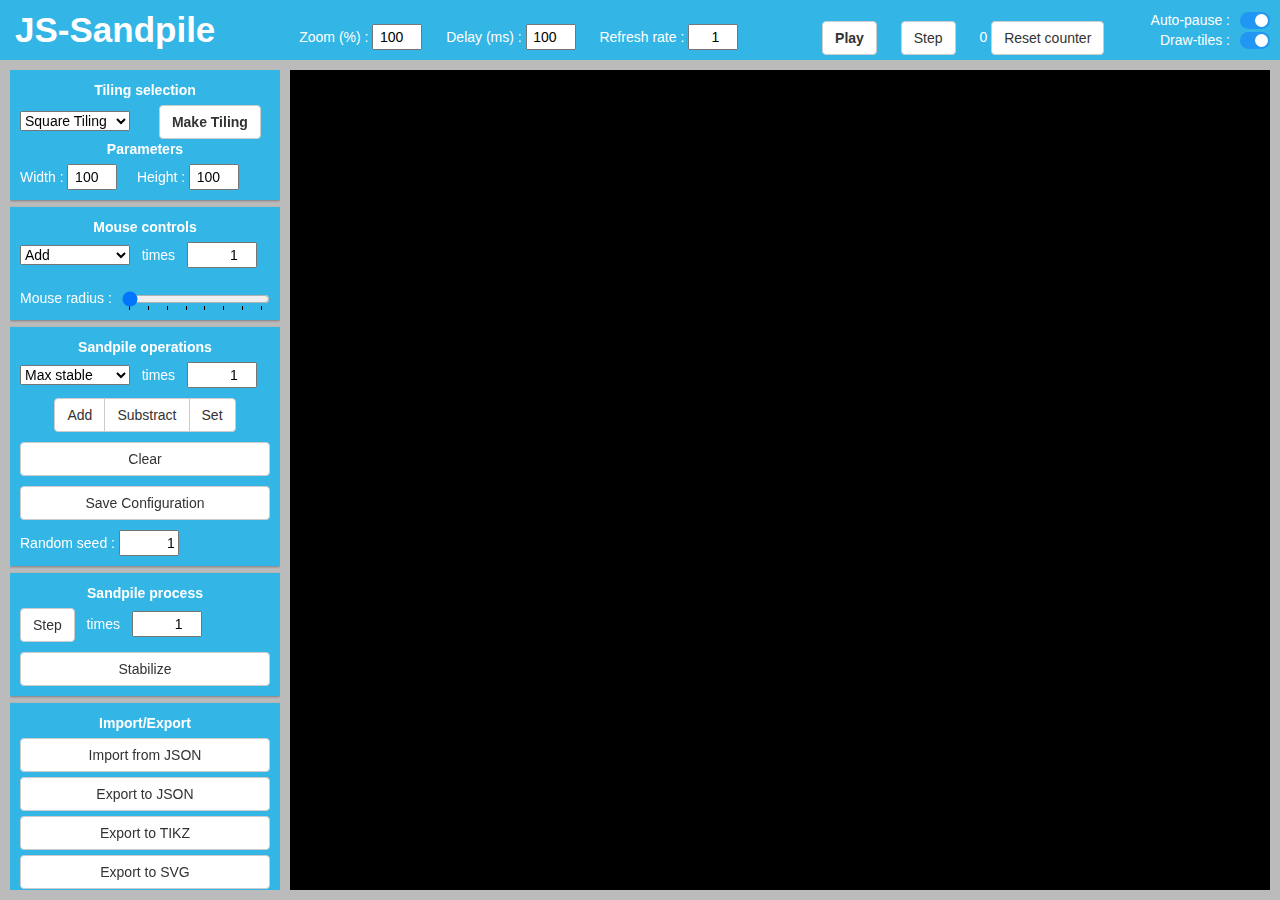
==== commit 0737ba3d: "P0 from P3 subst + laser cut" ====
--- a/JS-Sandpile.html
+++ b/JS-Sandpile.html
@@ -64,7 +64,6 @@
 						<option value="nfold_simple">n-fold</option>
 						<option value="GoldenOctogonalCutandproject">Golden octogonal (random shift)</option>
 						<option value="RauzyCutandproject">Rauzy (random shift)</option>
-						<option value="P0splitP3">Penrose P0 (triangles)</option>
 					</optgroup>
 					<optgroup label="Substitution: Penrose P2 (kite-dart)">
 						<option value="P2sunbysubst">Sun</option>
@@ -81,7 +80,9 @@
 						<option value="P3sunbysubstNeighNoThinThin">Sun with no-thin-thin neighborhood</option>
 						<option value="P3lasercut">Laser-cut (adds knotches+engravings)</option>
 					</optgroup>
-					<optgroup label="Substitution: Penrose P0 (from Robinson triangles)">
+					<optgroup label="Substitution: Penrose P0 (triangles)">
+						<option value="P0splitP3">from Sun P3 (rhombus) split</option>
+						<option value="P0splitP3lasercut">Laser-cut from Sun P3 (rhombus) split (pairs to be glued)</option>
 						<option value="penrose0">Half-kite</option>
 						<option value="HKKDPenrose">Half-kite P2 (kite-dart)</option>
 						<option value="HDKDPenrose">Half-dart P2 (kite-dart)</option>
@@ -176,6 +177,14 @@
 					<select id="knotchB">
 						<option value="trapezoid"> trapezoid </option>
 						<option value="claw"> claw </option>
+				  	    <option value="none"> none </option>
+					</select>
+				<br></span>
+
+				<span id="p_knotchN" style="display:none;">
+				Knotch type N :
+					<select id="knotchN">
+						<option value="teeth"> teeth </option>
 				  	    <option value="none"> none </option>
 					</select>
 				<br></span>
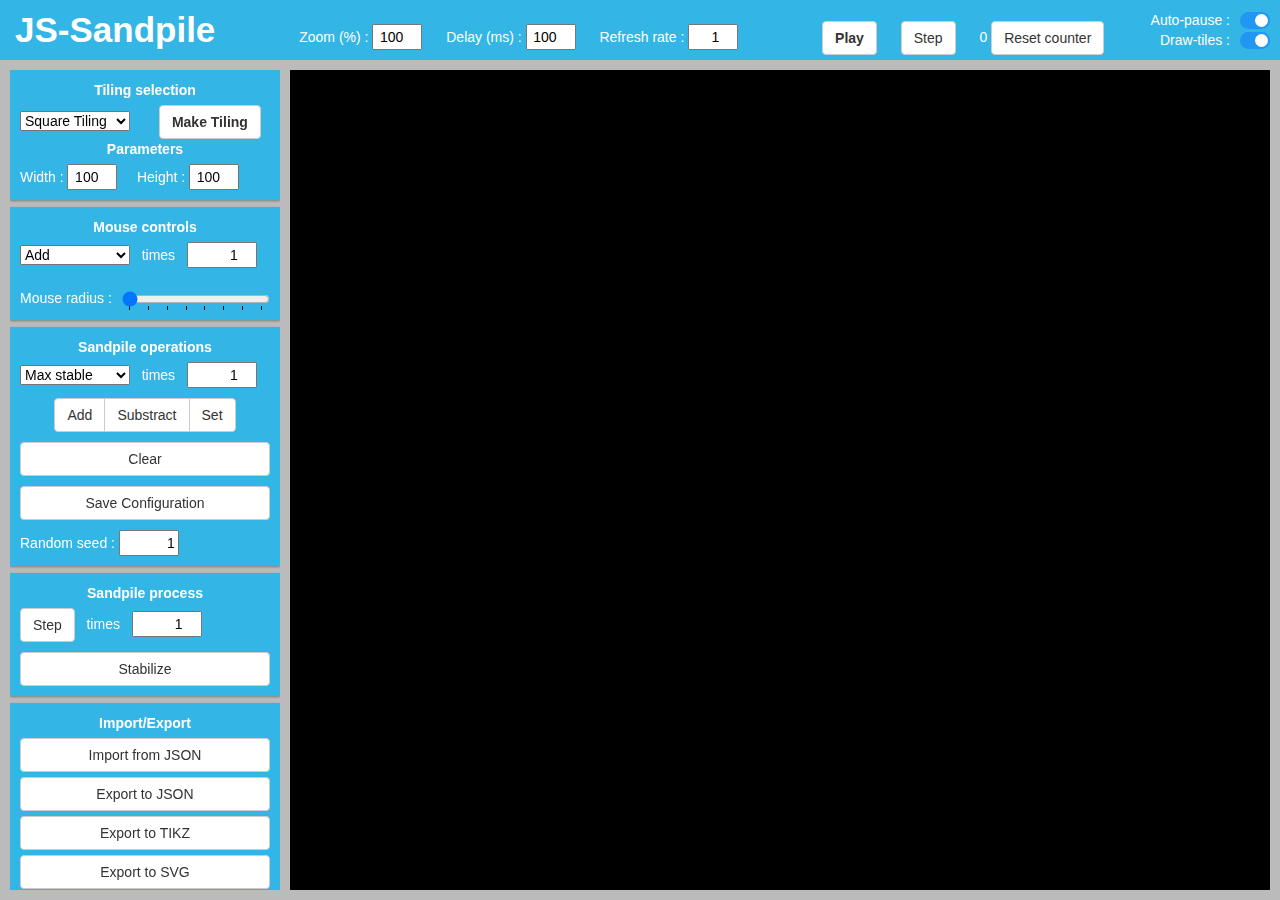
==== commit 19d213fe: "P0 rounded corner : croped bounds (TODO: export as svg arcs)" ====
--- a/JS-Sandpile.html
+++ b/JS-Sandpile.html
@@ -215,6 +215,11 @@
 				<span id="p_linespace" style="display:none;">
 				Line space [0,1]:
 					<input type="number" step=0.01 style="width: 50px;" id="linespace" min="0" max="1" value="0.04"/>
+				<br></span>
+
+				<span id="p_roundedcorners" style="display:none;">
+				Rounded corners [0,1]:
+					<input type="number" step=0.01 style="width: 50px;" id="roundedcorners" min="0" max="1" value="0.05"/>
 				<br></span>
 
 				<!-- control for the Moore subneighborhoods -->
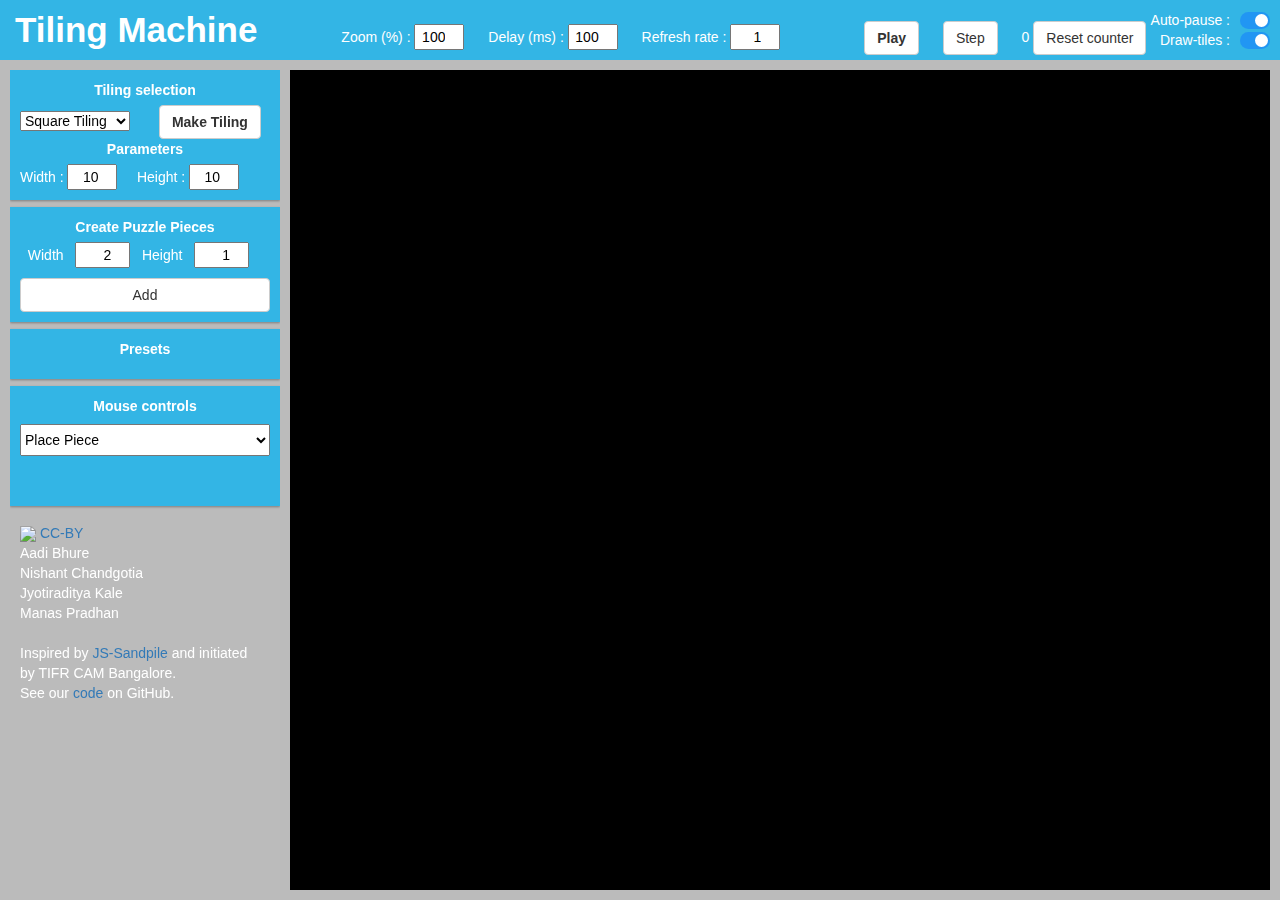
==== commit e3c6ab36: "updated names" ====
--- a/JS-Sandpile.html
+++ b/JS-Sandpile.html
@@ -1,7 +1,7 @@
 <!DOCTYPE html>
 <head>
 	<meta charset="UTF-8">
-	<title>JS-Sandpile</title>
+	<title>Tiling Machine</title> <!-- name changed #1-->
 	<link rel="icon" href="favicon.ico" />
 
 	<!-- ####################################################### CSS IMPORTS -->
@@ -15,7 +15,7 @@
 <body>
 	<!-- ################################################################ UPPER BAR -->
 	<header>
-		<span style="margin-left:10px; margin-right:80px; font-size:35px; font-weight:bold;">JS-Sandpile</span>
+		<span style="margin-left:10px; margin-right:80px; font-size:35px; font-weight:bold;">Tiling Machine</span> <!--name changed #2-->
 		Zoom (%) :
 			<input type="number" id="zoomLevel" style="margin-right:20px" oninput="set_zoom(this)" value="100" max="9999" step="10"/>
 		Delay (ms) :
@@ -80,9 +80,7 @@
 						<option value="P3sunbysubstNeighNoThinThin">Sun with no-thin-thin neighborhood</option>
 						<option value="P3lasercut">Laser-cut (adds knotches+engravings)</option>
 					</optgroup>
-					<optgroup label="Substitution: Penrose P0 (triangles)">
-						<option value="P0splitP3">from Sun P3 (rhombus) split</option>
-						<option value="P0splitP3lasercut">Laser-cut from Sun P3 (rhombus) split (pairs to be glued)</option>
+					<optgroup label="Substitution: Penrose P0 (from Robinson triangles)">
 						<option value="penrose0">Half-kite</option>
 						<option value="HKKDPenrose">Half-kite P2 (kite-dart)</option>
 						<option value="HDKDPenrose">Half-dart P2 (kite-dart)</option>
@@ -126,12 +124,12 @@
 			<div id="paramHide">
 				<span id="p_width">
 				Width :
-					<input type="number" id="cW" min="0" value="100" style="width: 50px;" />
+					<input type="number" id="cW" min="0" value="10" style="width: 50px;" />
 				</span>
 
 				<span id="p_height">
 				&nbsp; &nbsp; Height :
-					<input type="number" id="cH" min="0" value="100" style="width: 50px;" />
+					<input type="number" id="cH" min="0" value="10" style="width: 50px;" />
 				<br></span>
 
 				<span id="p_size" style="display:none;">
@@ -142,7 +140,7 @@
 				<!-- control for the n-fold cut-and-project tilings -->
 				<span id="p_order" style="display:none;">
 				Order :
-					<input type="number" id="order" min="3" value="5" style="width=50px;" />
+					<input type="number" id="order" min="3" value="5" style="width: 50px;" />
 				<br></span>
 
 				<!-- control for the selection of crop method for cut-and-project tilings -->
@@ -181,14 +179,6 @@
 					</select>
 				<br></span>
 
-				<span id="p_knotchN" style="display:none;">
-				Knotch type N :
-					<select id="knotchN">
-						<option value="teeth"> teeth </option>
-				  	    <option value="none"> none </option>
-					</select>
-				<br></span>
-
 				<span id="p_kwidth" style="display:none;">
 				Knotch width [0,1]:
 					<input type="number" step=0.01 style="width: 50px;" id="kwidth" min="0" max="1" value="0.2"/>
@@ -217,34 +207,47 @@
 					<input type="number" step=0.01 style="width: 50px;" id="linespace" min="0" max="1" value="0.04"/>
 				<br></span>
 
-				<span id="p_roundedcorners" style="display:none;">
-				Rounded corners [0,1]:
-					<input type="number" step=0.01 style="width: 50px;" id="roundedcorners" min="0" max="1" value="0.05"/>
-				<br></span>
-
 				<!-- control for the Moore subneighborhoods -->
 				<span id="p_subneighborhood" style="display:none;">
 				Sub-neighborhood :
-					<input type="number" id="subneighborhood" min="1" max="255" value="39" style="width=50px;" />
+					<input type="number" id="subneighborhood" min="1" max="255" value="39" style="width: 50px;" />
 				<br></span>
 			</div>
 		</div> <!-- Main controls  -->
 
+		<!-- ############################################################ Puzzle Piece Creation-->
+		<div id="puzzle piece preset creation controls" class="controlGroup">
+			<p class="groupTitle">Create Puzzle Pieces</p>
+			<div id="maskMouseRepeat" style="display:inline;">
+			&nbsp;&nbsp;Width&nbsp;&nbsp;
+			<input type="number" id="pieceWidth" value="2" min="1" max="999999"style="width: 55px;" />
+			</div>
+			<div id="maskMouseRepeat" style="display:inline;">
+				&nbsp;&nbsp;Height&nbsp;&nbsp;
+				<input type="number" id="pieceHeight" value="1" min="1" max="999999"style="width: 55px;" />
+			</div>
+			<br>
+			<button id="puzzlePieceCreate" onclick="puzzlePieceCreate()" class="btn btn-default" style="margin-top:10px;display: table;width: -webkit-fill-available;">Add</button>
+		</div> 
+		<!-- ############################################################ Puzzle Pieces-->
+		<div id="puzzle piece preset selection controls" class="controlGroup" display="grid">
+			<p class="groupTitle">Presets</p>
+			<ul id="presetList" style="margin-left: 0; padding-left: 0" display="grid">
+			</ul>
+		</div>
 		<!-- ############################################################ Mouse Controls -->
 		<div id="mouse controls" class="controlGroup">
 			<p class="groupTitle">Mouse controls</p>
-			<select id="mouseOperation">
-			  <option value="addOne">Add</option>
-			  <option value="rmOne">Remove</option>
-			  <option value="setOne">Set</option>
-			  <option value="select">Select</option>
+			<select id="mouseOperation" style="margin-top: 8px;height: 32px;display: table;width: -webkit-fill-available;">
+			  <option value="placeOne">Place Piece</option>
+			  <option value="rmOne">Remove Piece</option>
 			</select>
-			<div id="maskMouseRepeat" style="display:inline;">
-			&nbsp;&nbsp;times&nbsp;&nbsp;
-			<input type="number" id="mouseOperationRepeat" value="1" min="0" max="999999"style="width: 70px;" />
-			</div>
 			<br><br>
-			<div style="display:flex;">
+			<div id="maskMouseRepeat" style="display:none;">
+				&nbsp;&nbsp;times&nbsp;&nbsp;
+				<input type="number" id="mouseOperationRepeat" value="1" min="0" max="999999"style="width: 70px;" />
+				</div>
+			<div style="display:none;">
 			  Mouse radius :
 			  <input type="range" min="1" max="8" value="1" step="1" id="brushRange" style="width:150px;margin-left:10px;" list="steplist">
 			  <datalist id="steplist">
@@ -260,6 +263,7 @@
 			</div>
 		</div> <!-- Mouse controls -->
 
+		<div style="display: none">
 		<!-- ############################################################ Operations / Secondary Controls -->
 		<div id="secondary controls" class="controlGroup">
 			<p class="groupTitle">Sandpile operations</p>
@@ -435,17 +439,21 @@
               <button id="batch_identities_diff" onclick="batch_identities_diff()" style="margin-top:5px;font-family: monospace;" class="btn btn-default">batch_identities_diff()</button>
             </div>
         </div>
-
-		<!-- ############################################################ Credits -->
+		</div>
+		<!-- ############################################################ Credits --> <!--names changed #3-->
 		<div class="credits">
-          <img src="./css/cc-heart.png" style="height:16px">
-          <a href="https://creativecommons.org/licenses/by/4.0/">CC-BY</a><br />
-          Valentin Darrigo<br />
-          Jeremy Fersula<br />
-          Kevin Perrot<br />
-          See the <a href="https://github.com/huacayacauh/JS-Sandpile/wiki">wiki</a>
-          and <a href="https://github.com/huacayacauh/JS-Sandpile/">code</a> on github
-		</div>
+			<img src="./css/cc-heart.png" style="height:16px">
+			<a href="https://creativecommons.org/licenses/by/4.0/">CC-BY</a><br />
+			Aadi Bhure<br />
+			Nishant Chandgotia<br />
+			Jyotiraditya Kale<br />
+			Manas Pradhan<br />
+			<br />
+			Inspired by <a href="https://github.com/huacayacauh/JS-Sandpile/">JS-Sandpile</a> and initiated<br />
+			by TIFR CAM Bangalore.<br />
+			See our <a href="https://github.com/RectangularTilings/TilingMachine">code</a> on GitHub.<br/>
+		  </div>
+  
 
 	</nav> <!-- ######################################################### End of Control bar -->
 
@@ -473,7 +481,7 @@
     <script src="./js/Utils/Crop.js"></script>
 	<script src="./js/Utils/jszip.min.js"></script>
 	<script src="./js/Utils/FileSaver.min.js"></script>
-	<script src="./js/Utils/gpu-browser.min.js"></script>
+	<!--<script src="./js/Utils/gpu-browser.min.js"></script>-->
 
 	<script src="./js/Tiling.js"></script>
 
@@ -486,7 +494,6 @@
 	<script src="./js/TilingPresets/TruncSquare.js"></script>
 	<script src="./js/TilingPresets/CairoPentagonal.js"></script>
 	<script src="./js/TilingPresets/PenroseP0.js"></script>
-	<script src="./js/TilingPresets/PenroseP0-splitP2P3.js"></script>
 
     <script src="./js/TilingPresets/SubstitutionAPI.js"></script>
     <script src="./js/TilingPresets/PenroseP2Substitution.js"></script>
@@ -510,4 +517,11 @@
 
 	<script src="./js/app.js"></script>
 
+	<script>
+		drawTiling();
+		zL = document.getElementById('zoomLevel');
+		zL.value = 2000;
+		set_zoom(zL);
+	</script>
+
 </body> <!-- ############################################################ End. -->
